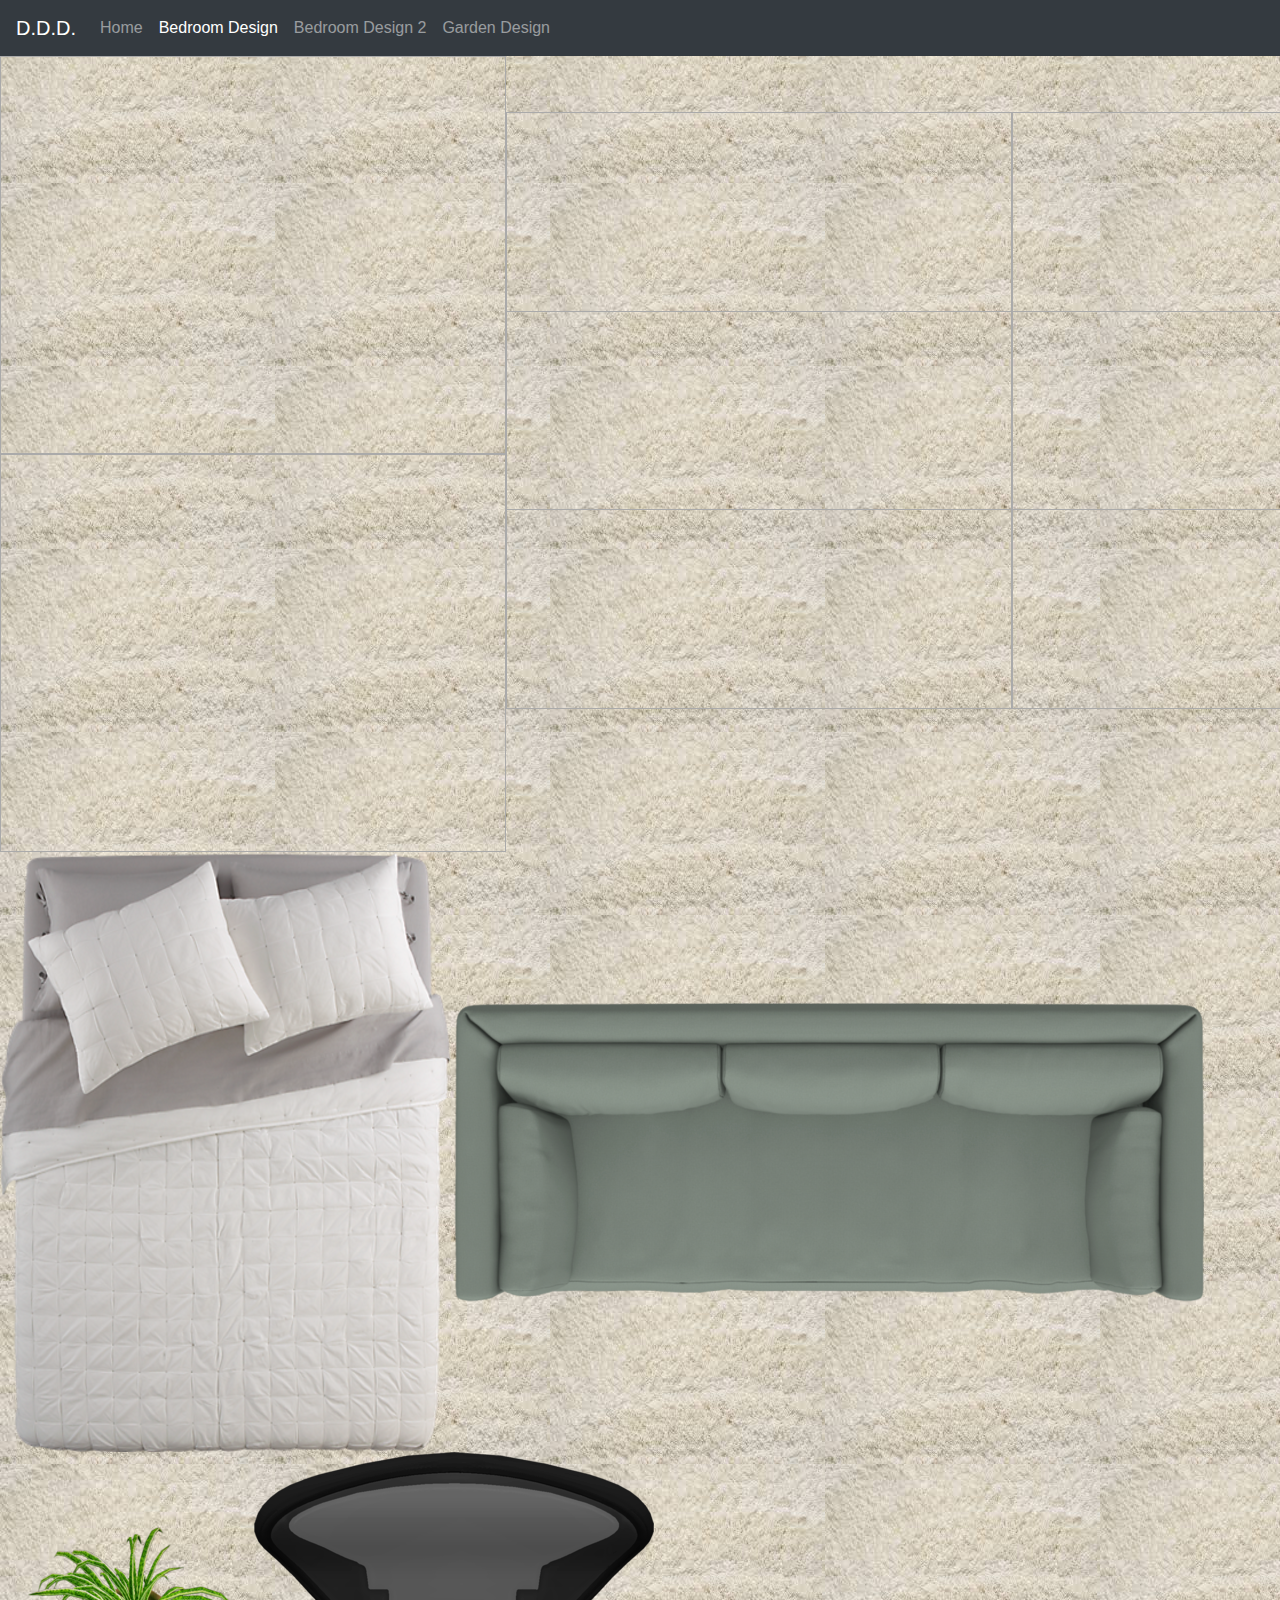
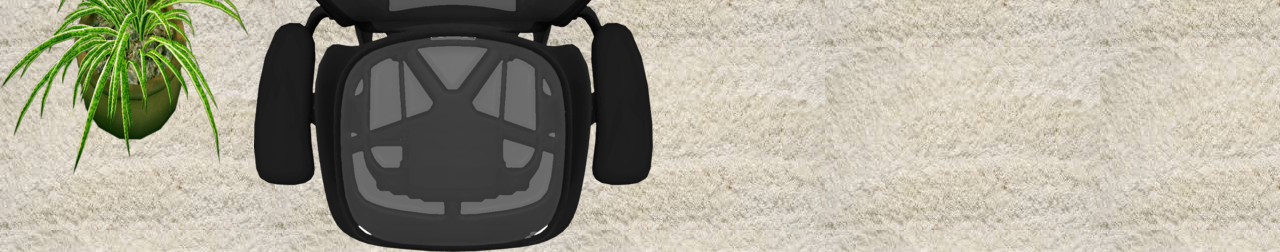
==== page1.html @ a097894c "Update page1.html" ====
<!DOCTYPE html>
<html lang="en">
  <head>
    <meta charset="utf-8">
    <meta name="viewport" content="width=device-width, initial-scale=1">
    <!-- The above 2 meta tags should come first in the head; any other head content should come *after* these tags -->

    <!-- Bootstrap -->

    <!-- Latest compiled and minified CSS -->
    <link rel="stylesheet" href="https://maxcdn.bootstrapcdn.com/bootstrap/4.5.2/css/bootstrap.min.css">

    <!-- jQuery library -->
    <script src="https://ajax.googleapis.com/ajax/libs/jquery/3.5.1/jquery.min.js"></script>

    <!-- Popper JS -->
    <script src="https://cdnjs.cloudflare.com/ajax/libs/popper.js/1.16.0/umd/popper.min.js"></script>

    <!-- Latest compiled JavaScript -->
    <script src="https://maxcdn.bootstrapcdn.com/bootstrap/4.5.2/js/bootstrap.min.js"></script>

  <link rel="stylesheet" href="style.css">
  <title>Home - My Webpage</title>
  <style>
body {
  background-image: url('Carpetfloor.jpg');
}
</style>
  <style>
#div1 {
  width: 506px;
  height: 398px;
  padding: 10px;
  border: 1px solid #aaaaaa;
}
  #div2 {
  width: 506px;
  height: 398px;
  padding: 10px;
  border: 1px solid #aaaaaa;
}   
   #div3 {
  width: 506px;
  height: 398px;
  padding: 10px;
  border: 1px solid #aaaaaa;
}   
   #div4 {
  width: 506px;
  height: 398px;
  padding: 10px;
  border: 1px solid #aaaaaa;
}    
   #div5 {
  width: 506px;
  height: 398px;
  padding: 10px;
  border: 1px solid #aaaaaa;
}    
   #div6 {
  width: 506px;
  height: 398px;
  padding: 10px;
  border: 1px solid #aaaaaa;
}  
    </style>
    <script>
function allowDrop(ev) {
  ev.preventDefault();
}

function drag(ev) {
  ev.dataTransfer.setData("text", ev.target.id);
}

function drop(ev) {
  ev.preventDefault();
  var data = ev.dataTransfer.getData("text");
  ev.target.appendChild(document.getElementById(data));
}
</script>
    
  </head>
  <body>
    <!--nav bar-->
    <nav class="navbar navbar-expand-md bg-dark navbar-dark">
      <a class="navbar-brand" href=".">D.D.D.</a>
      <button class="navbar-toggler" type="button" data-toggle="collapse" data-target="#collapsibleNavbar">
        <span class="navbar-toggler-icon"></span>
      </button>
      <div class="collapse navbar-collapse" id="collapsibleNavbar">
        <ul class="navbar-nav">
          <li class="nav-item">
            <a class="nav-link" href=".">Home</a>
          </li>
          <li class="nav-item, active">
            <a class="nav-link" href="page1.html">Bedroom Design</a>
          </li>
          <li class="nav-item">
            <a class="nav-link" href="page2.html">Bedroom Design 2</a>
          </li>
          <li class="nav-item">
            <a class="nav-link" href="page3.html">Garden Design</a>
          </li>
        </ul>
      </div>  
    </nav>
    
    <!--page content-->
<div id="div1" ondrop="drop(event)" ondragover="allowDrop(event)"></div>
 <div id="div2" ondrop="drop(event)" ondragover="allowDrop(event)"></div>
  <div id="div3" style = "position:absolute; left:506px; top:112px;" ondrop="drop(event)" ondragover="allowDrop(event)"></div>
   <div id="div4" style = "position:absolute; left:506px; top:311px;" ondrop="drop(event)" ondragover="allowDrop(event)"></div>
    <div id="div5" style = "position:absolute; left:1012px; top:112px;" ondrop="drop(event)" ondragover="allowDrop(event)"></div>
     <div id="div6" style = "position:absolute; left:1012px; top:311px;" ondrop="drop(event)" ondragover="allowDrop(event)"></div>
    <img id="drag1" src="bed2.png" draggable="true" ondragstart="drag(event)" width="450" height="600">
 <img id="drag2" src="couch.png" draggable="true" ondragstart="drag(event)" width="750" height="300">
  <img id="drag3" src="plant.png" draggable="true" ondragstart="drag(event)" width="250" height="250">
   <img id="drag4" src="chair2.png" draggable="true" ondragstart="drag(event)" width="400" height="400">
    
     
  </body>
</html>
---- style.css ----
#content {
     margin-left: 20px;
}
body {
  background-color:#cffdff;
}
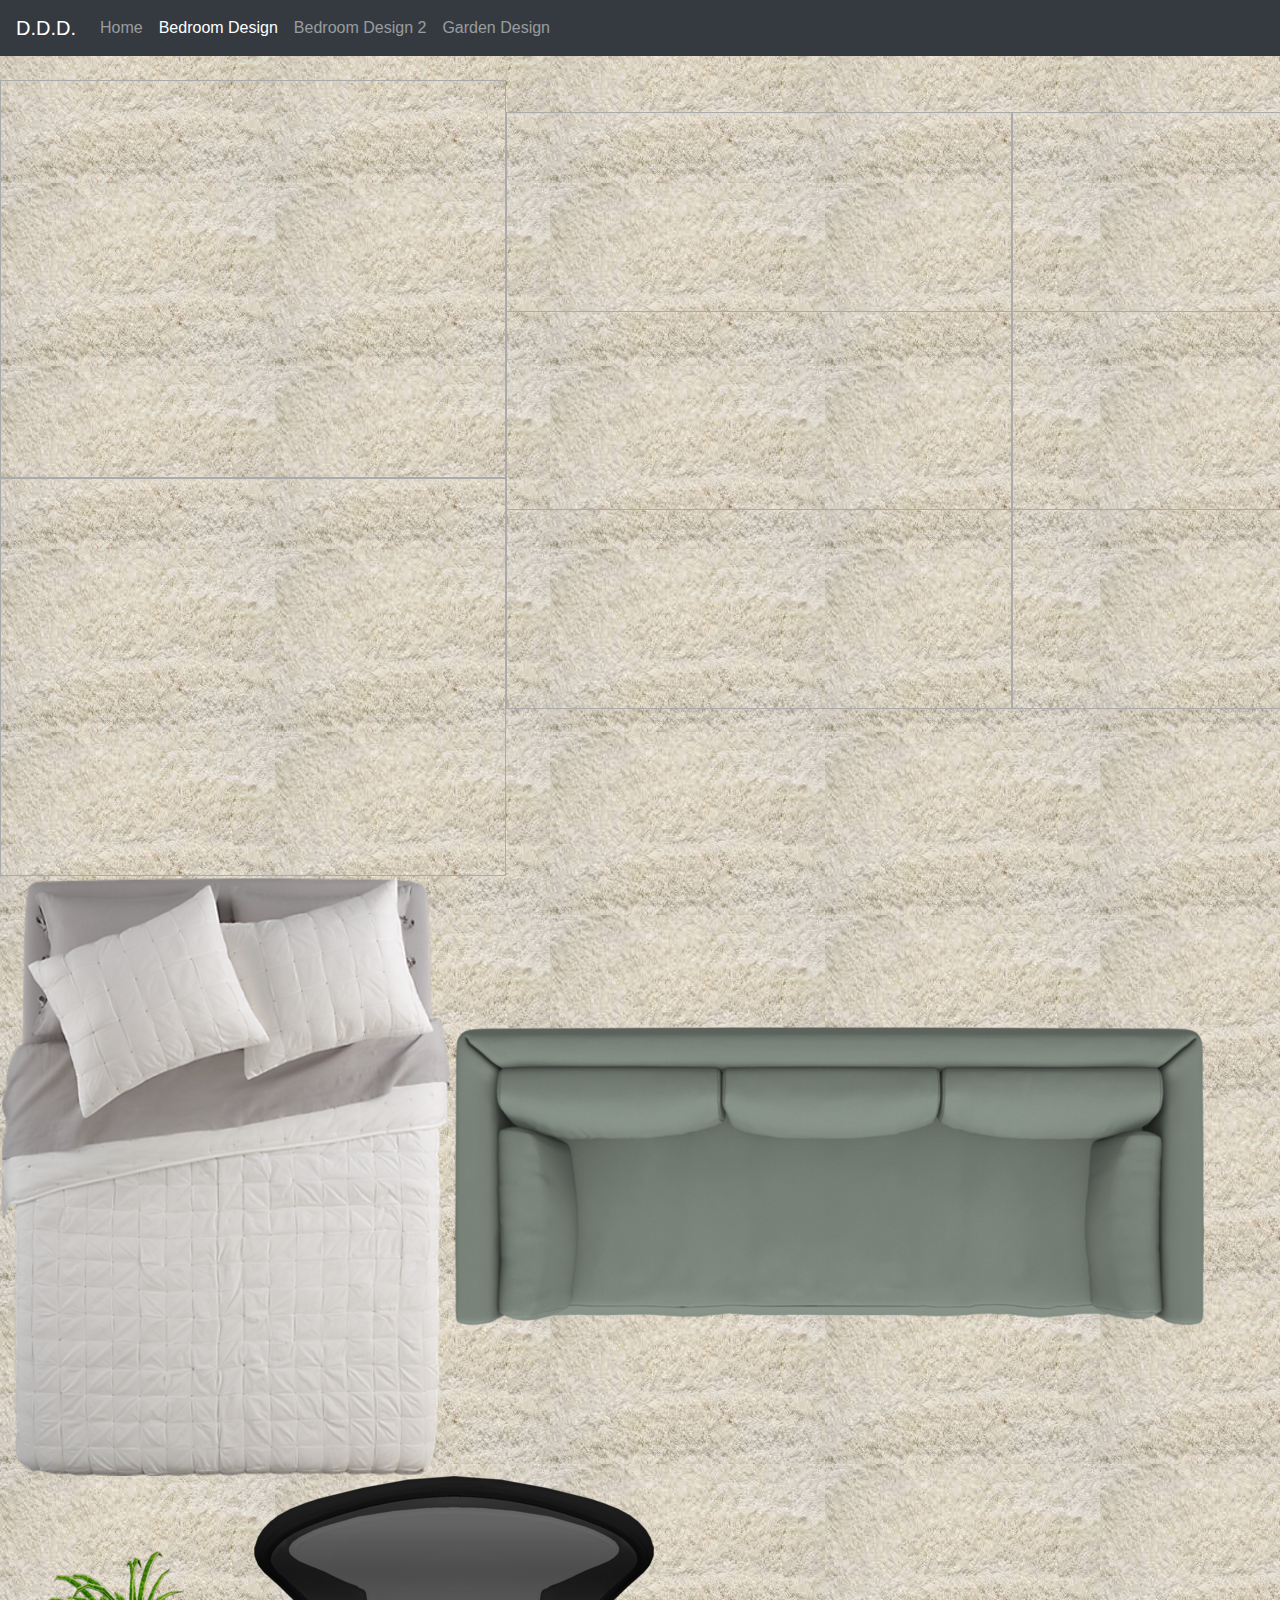
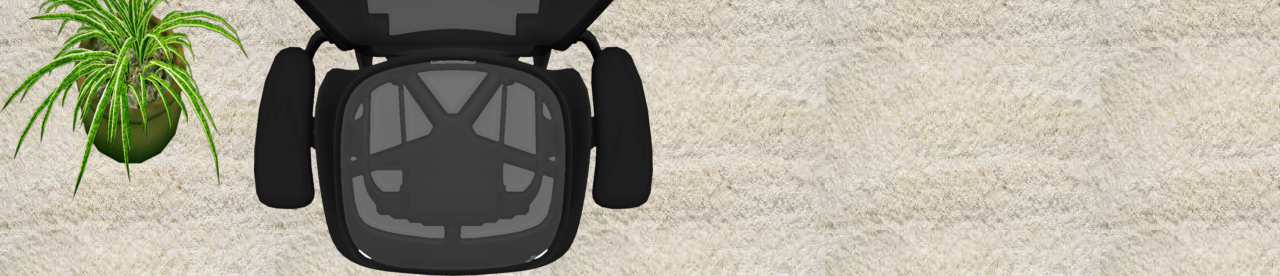
==== commit cd01e099: "Update page1.html" ====
--- a/page1.html
+++ b/page1.html
@@ -79,7 +79,7 @@
   ev.target.appendChild(document.getElementById(data));
 }
 </script>
-    
+  
   </head>
   <body>
     <!--nav bar-->
@@ -107,16 +107,17 @@
     </nav>
     
     <!--page content-->
-<div id="div1" ondrop="drop(event)" ondragover="allowDrop(event)"></div>
- <div id="div2" ondrop="drop(event)" ondragover="allowDrop(event)"></div>
-  <div id="div3" style = "position:absolute; left:506px; top:112px;" ondrop="drop(event)" ondragover="allowDrop(event)"></div>
-   <div id="div4" style = "position:absolute; left:506px; top:311px;" ondrop="drop(event)" ondragover="allowDrop(event)"></div>
+    <br>
+    <div id="div1" ondrop="drop(event)" ondragover="allowDrop(event)"></div>
+    <div id="div2" ondrop="drop(event)" ondragover="allowDrop(event)"></div>
+    <div id="div3" style = "position:absolute; left:506px; top:112px;" ondrop="drop(event)" ondragover="allowDrop(event)"></div>
+    <div id="div4" style = "position:absolute; left:506px; top:311px;" ondrop="drop(event)" ondragover="allowDrop(event)"></div>
     <div id="div5" style = "position:absolute; left:1012px; top:112px;" ondrop="drop(event)" ondragover="allowDrop(event)"></div>
-     <div id="div6" style = "position:absolute; left:1012px; top:311px;" ondrop="drop(event)" ondragover="allowDrop(event)"></div>
+    <div id="div6" style = "position:absolute; left:1012px; top:311px;" ondrop="drop(event)" ondragover="allowDrop(event)"></div>
     <img id="drag1" src="bed2.png" draggable="true" ondragstart="drag(event)" width="450" height="600">
- <img id="drag2" src="couch.png" draggable="true" ondragstart="drag(event)" width="750" height="300">
-  <img id="drag3" src="plant.png" draggable="true" ondragstart="drag(event)" width="250" height="250">
-   <img id="drag4" src="chair2.png" draggable="true" ondragstart="drag(event)" width="400" height="400">
+    <img id="drag2" src="couch.png" draggable="true" ondragstart="drag(event)" width="750" height="300">
+    <img id="drag3" src="plant.png" draggable="true" ondragstart="drag(event)" width="250" height="250">
+    <img id="drag4" src="chair2.png" draggable="true" ondragstart="drag(event)" width="400" height="400">
     
      
   </body>
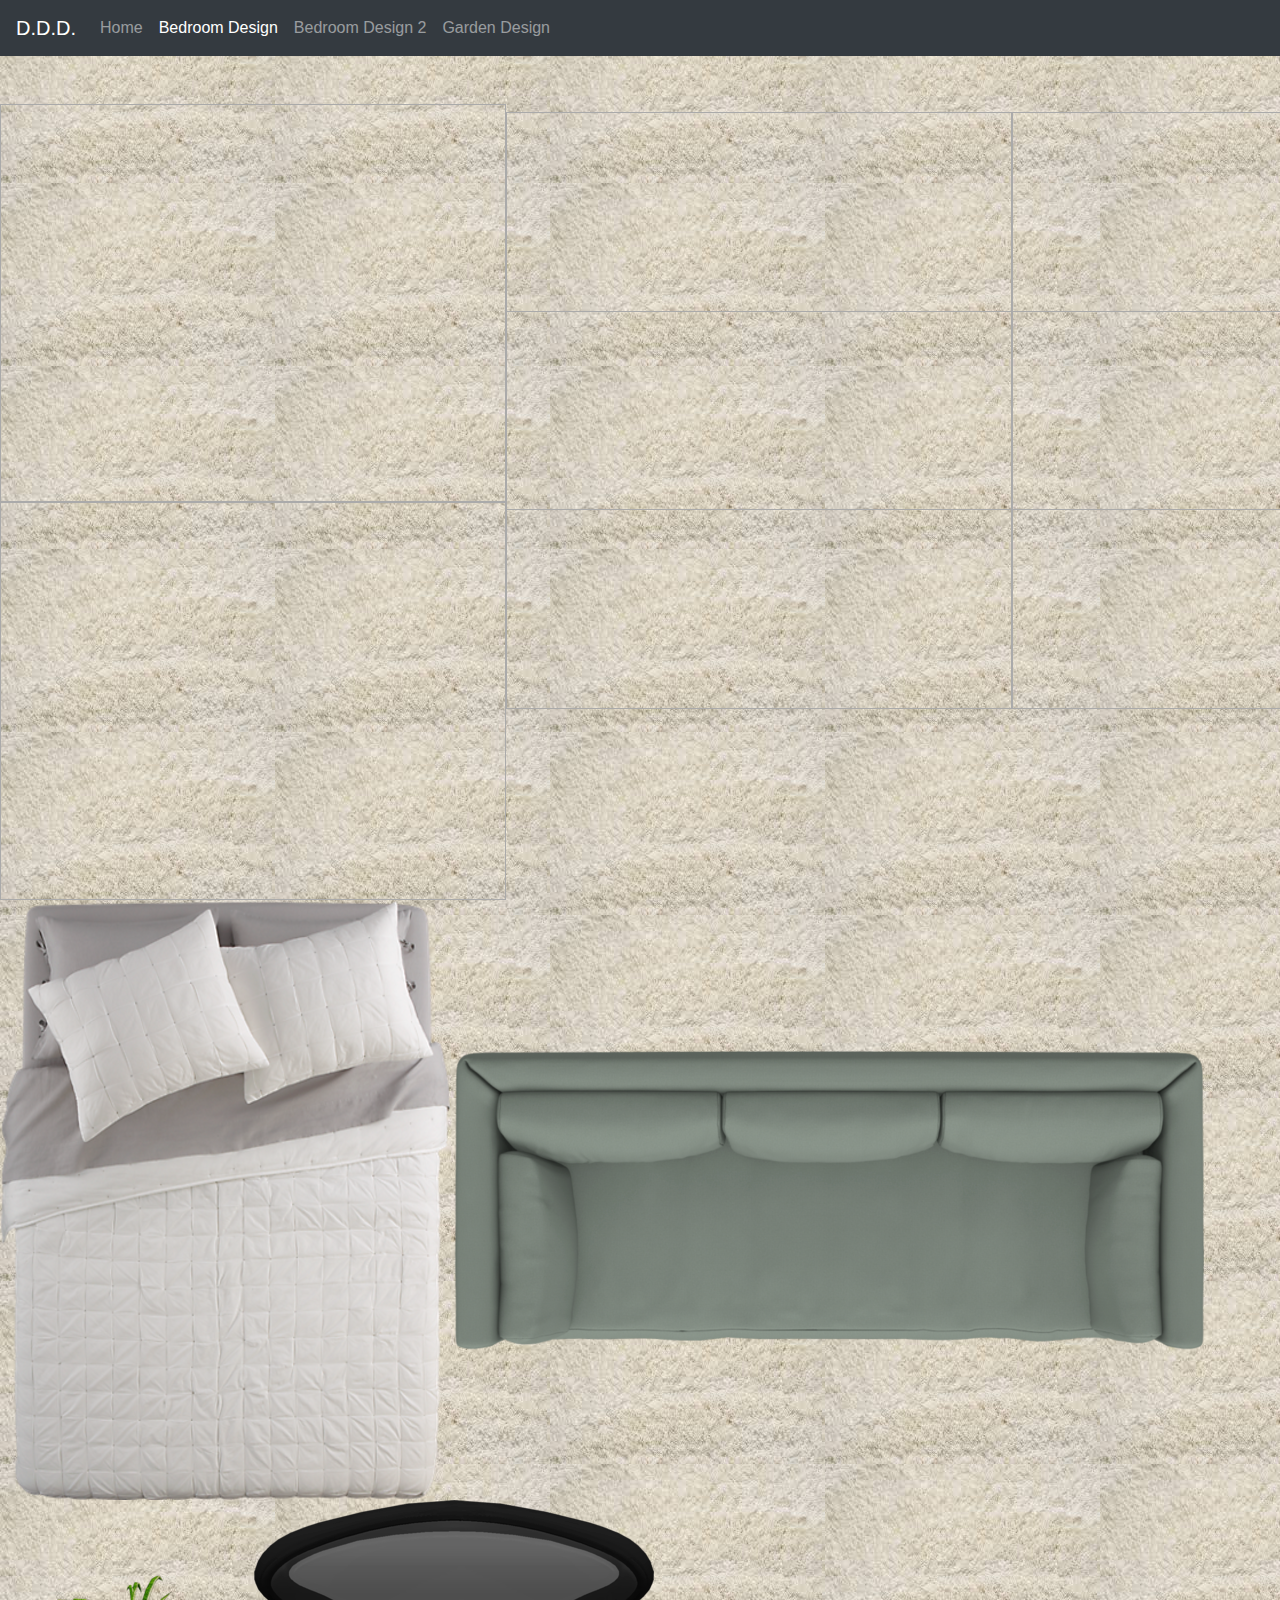
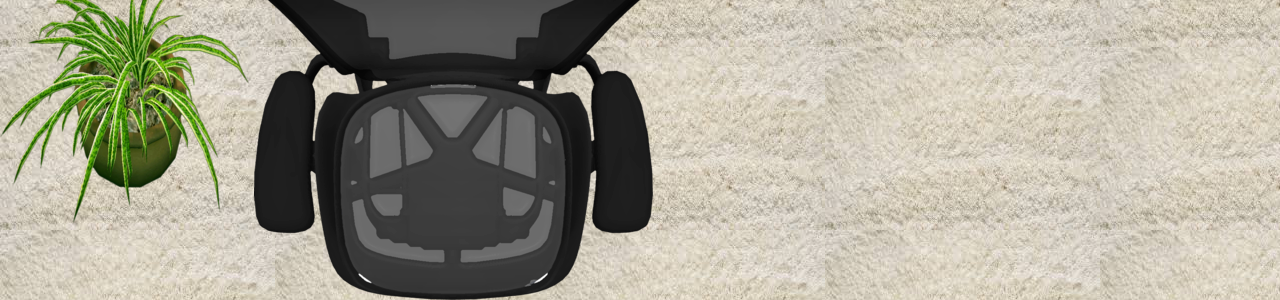
==== commit 6bb736db: "Update page1.html" ====
--- a/page1.html
+++ b/page1.html
@@ -108,6 +108,7 @@
     
     <!--page content-->
     <br>
+    <br>
     <div id="div1" ondrop="drop(event)" ondragover="allowDrop(event)"></div>
     <div id="div2" ondrop="drop(event)" ondragover="allowDrop(event)"></div>
     <div id="div3" style = "position:absolute; left:506px; top:112px;" ondrop="drop(event)" ondragover="allowDrop(event)"></div>
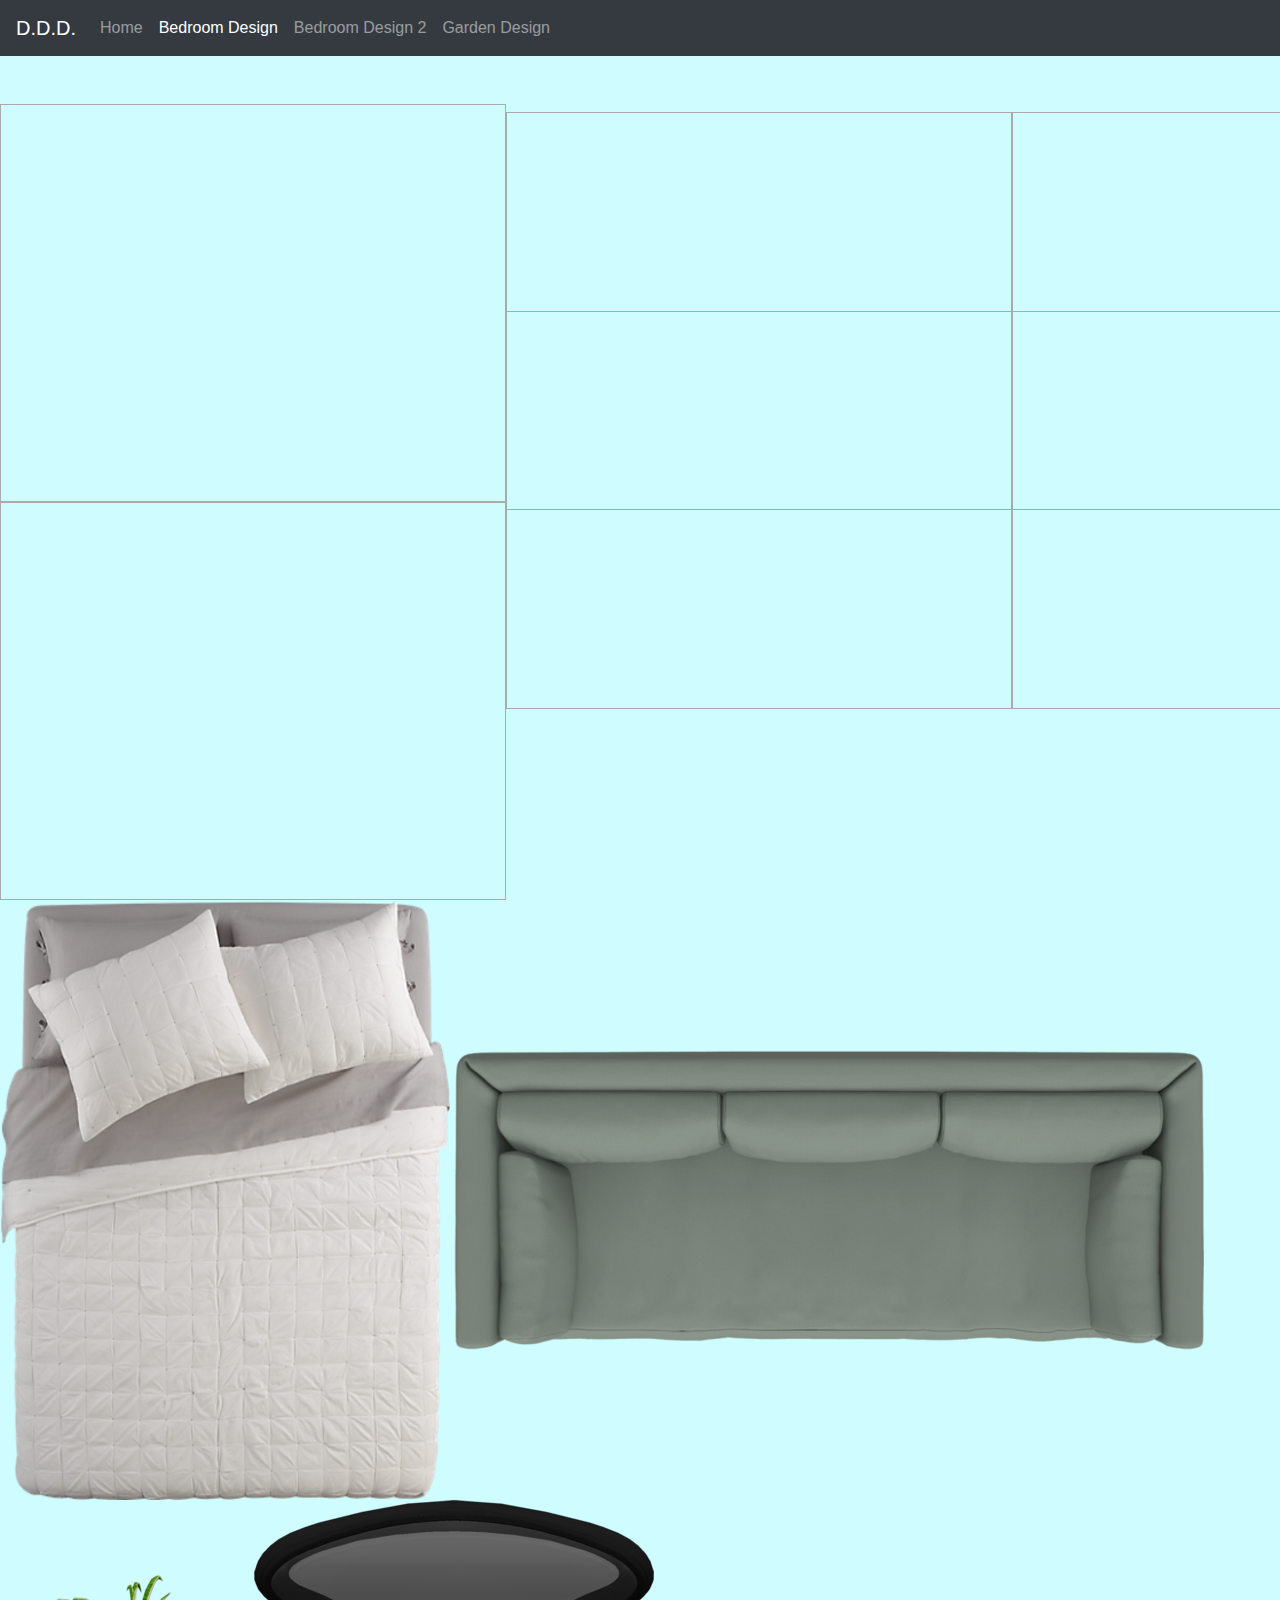
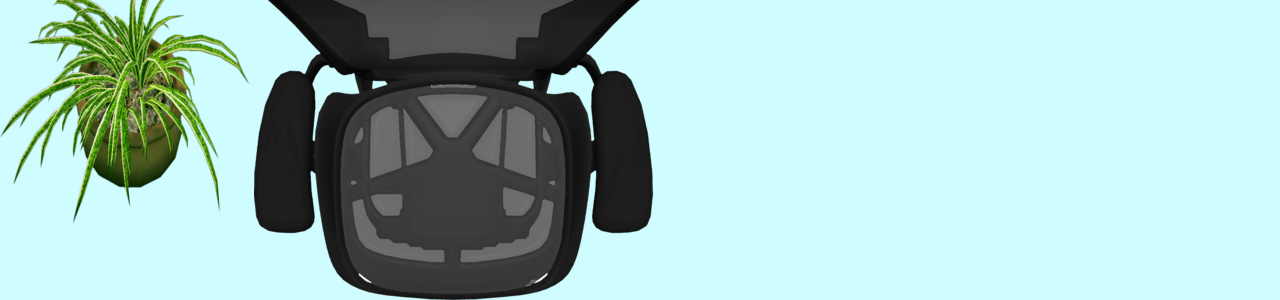
==== commit ea91254c: "Update page1.html" ====
--- a/page1.html
+++ b/page1.html
@@ -21,64 +21,22 @@
 
   <link rel="stylesheet" href="style.css">
   <title>Home - My Webpage</title>
-  <style>
-body {
-  background-image: url('Carpetfloor.jpg');
-}
-</style>
-  <style>
-#div1 {
-  width: 506px;
-  height: 398px;
-  padding: 10px;
-  border: 1px solid #aaaaaa;
-}
-  #div2 {
-  width: 506px;
-  height: 398px;
-  padding: 10px;
-  border: 1px solid #aaaaaa;
-}   
-   #div3 {
-  width: 506px;
-  height: 398px;
-  padding: 10px;
-  border: 1px solid #aaaaaa;
-}   
-   #div4 {
-  width: 506px;
-  height: 398px;
-  padding: 10px;
-  border: 1px solid #aaaaaa;
-}    
-   #div5 {
-  width: 506px;
-  height: 398px;
-  padding: 10px;
-  border: 1px solid #aaaaaa;
-}    
-   #div6 {
-  width: 506px;
-  height: 398px;
-  padding: 10px;
-  border: 1px solid #aaaaaa;
-}  
-    </style>
-    <script>
-function allowDrop(ev) {
-  ev.preventDefault();
-}
 
-function drag(ev) {
-  ev.dataTransfer.setData("text", ev.target.id);
-}
+  <script>
+    function allowDrop(ev) {
+      ev.preventDefault();
+     }
 
-function drop(ev) {
-  ev.preventDefault();
-  var data = ev.dataTransfer.getData("text");
-  ev.target.appendChild(document.getElementById(data));
-}
-</script>
+    function drag(ev) {
+      ev.dataTransfer.setData("text", ev.target.id);
+    }
+
+    function drop(ev) {
+      ev.preventDefault();
+      var data = ev.dataTransfer.getData("text");
+    ev.target.appendChild(document.getElementById(data));
+  }
+  </script>
   
   </head>
   <body>
--- a/style.css
+++ b/style.css
@@ -4,4 +4,39 @@
 body {
   background-color:#cffdff;
 }
-
+#div1 {
+  width: 506px;
+  height: 398px;
+  padding: 10px;
+  border: 1px solid #aaaaaa;
+}
+#div2 {
+  width: 506px;
+  height: 398px;
+  padding: 10px;
+  border: 1px solid #aaaaaa;
+}   
+#div3 {
+  width: 506px;
+  height: 398px;
+  padding: 10px;
+  border: 1px solid #aaaaaa;
+}   
+#div4 {
+  width: 506px;
+  height: 398px;
+  padding: 10px;
+  border: 1px solid #aaaaaa;
+}    
+#div5 {
+  width: 506px;
+  height: 398px;
+  padding: 10px;
+  border: 1px solid #aaaaaa;
+}    
+#div6 {
+  width: 506px;
+  height: 398px;
+  padding: 10px;
+  border: 1px solid #aaaaaa;
+}  
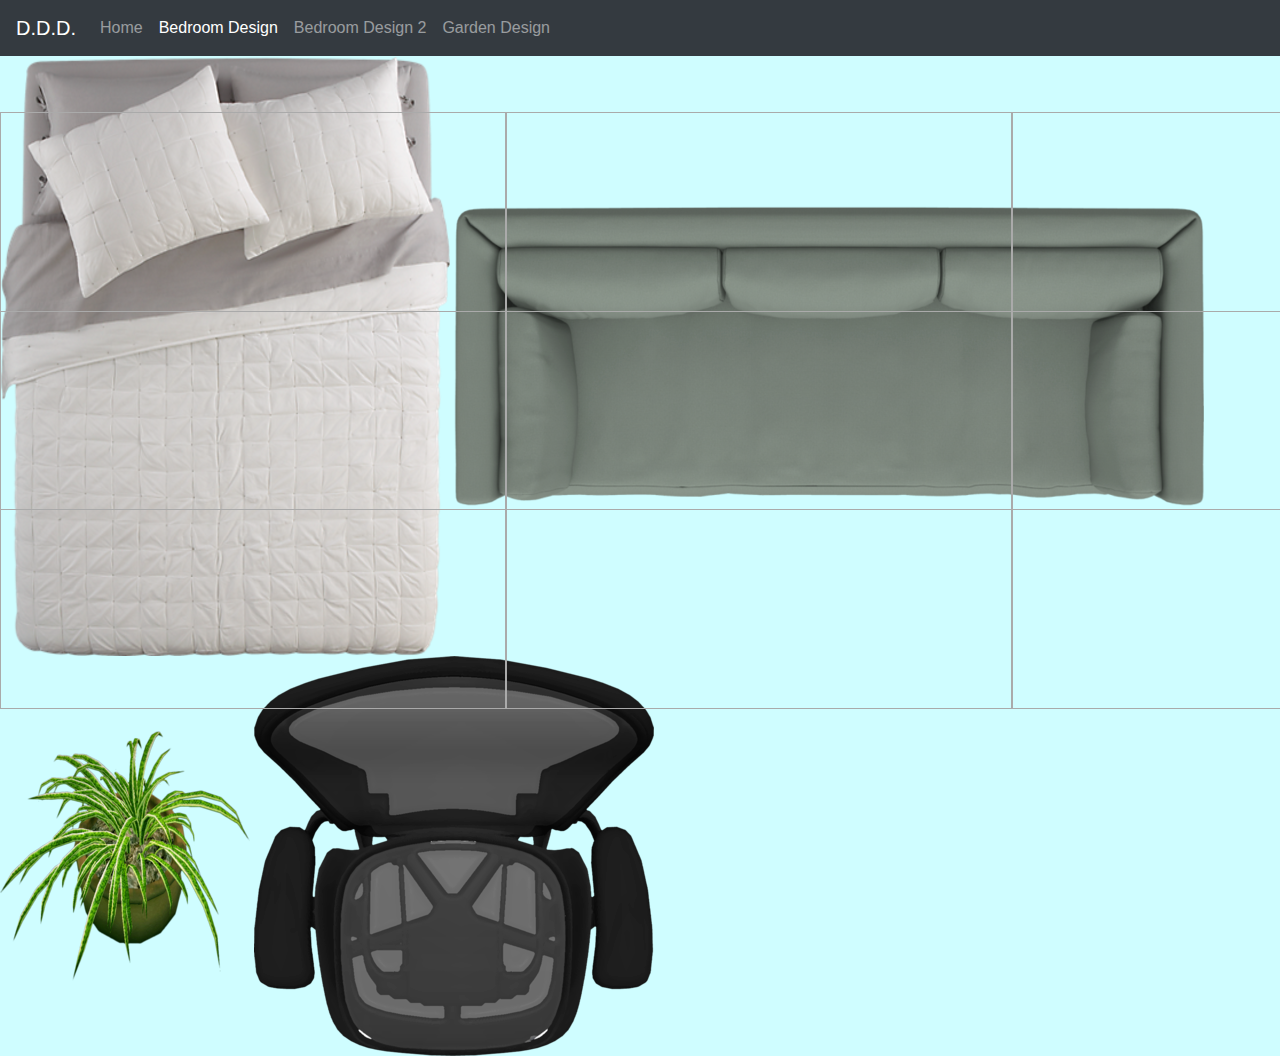
==== commit 1cd5bf2b: "Update page1.html" ====
--- a/page1.html
+++ b/page1.html
@@ -39,7 +39,7 @@
   </script>
   
   </head>
-  <body>
+  <body id="bodyone">
     <!--nav bar-->
     <nav class="navbar navbar-expand-md bg-dark navbar-dark">
       <a class="navbar-brand" href=".">D.D.D.</a>
@@ -65,10 +65,8 @@
     </nav>
     
     <!--page content-->
-    <br>
-    <br>
-    <div id="div1" ondrop="drop(event)" ondragover="allowDrop(event)"></div>
-    <div id="div2" ondrop="drop(event)" ondragover="allowDrop(event)"></div>
+    <div id="div1" style = "position:absolute; top:112px;" ondrop="drop(event)" ondragover="allowDrop(event)"></div>
+    <div id="div2" style = "position:absolute; top:311px;" ondrop="drop(event)" ondragover="allowDrop(event)"></div>
     <div id="div3" style = "position:absolute; left:506px; top:112px;" ondrop="drop(event)" ondragover="allowDrop(event)"></div>
     <div id="div4" style = "position:absolute; left:506px; top:311px;" ondrop="drop(event)" ondragover="allowDrop(event)"></div>
     <div id="div5" style = "position:absolute; left:1012px; top:112px;" ondrop="drop(event)" ondragover="allowDrop(event)"></div>
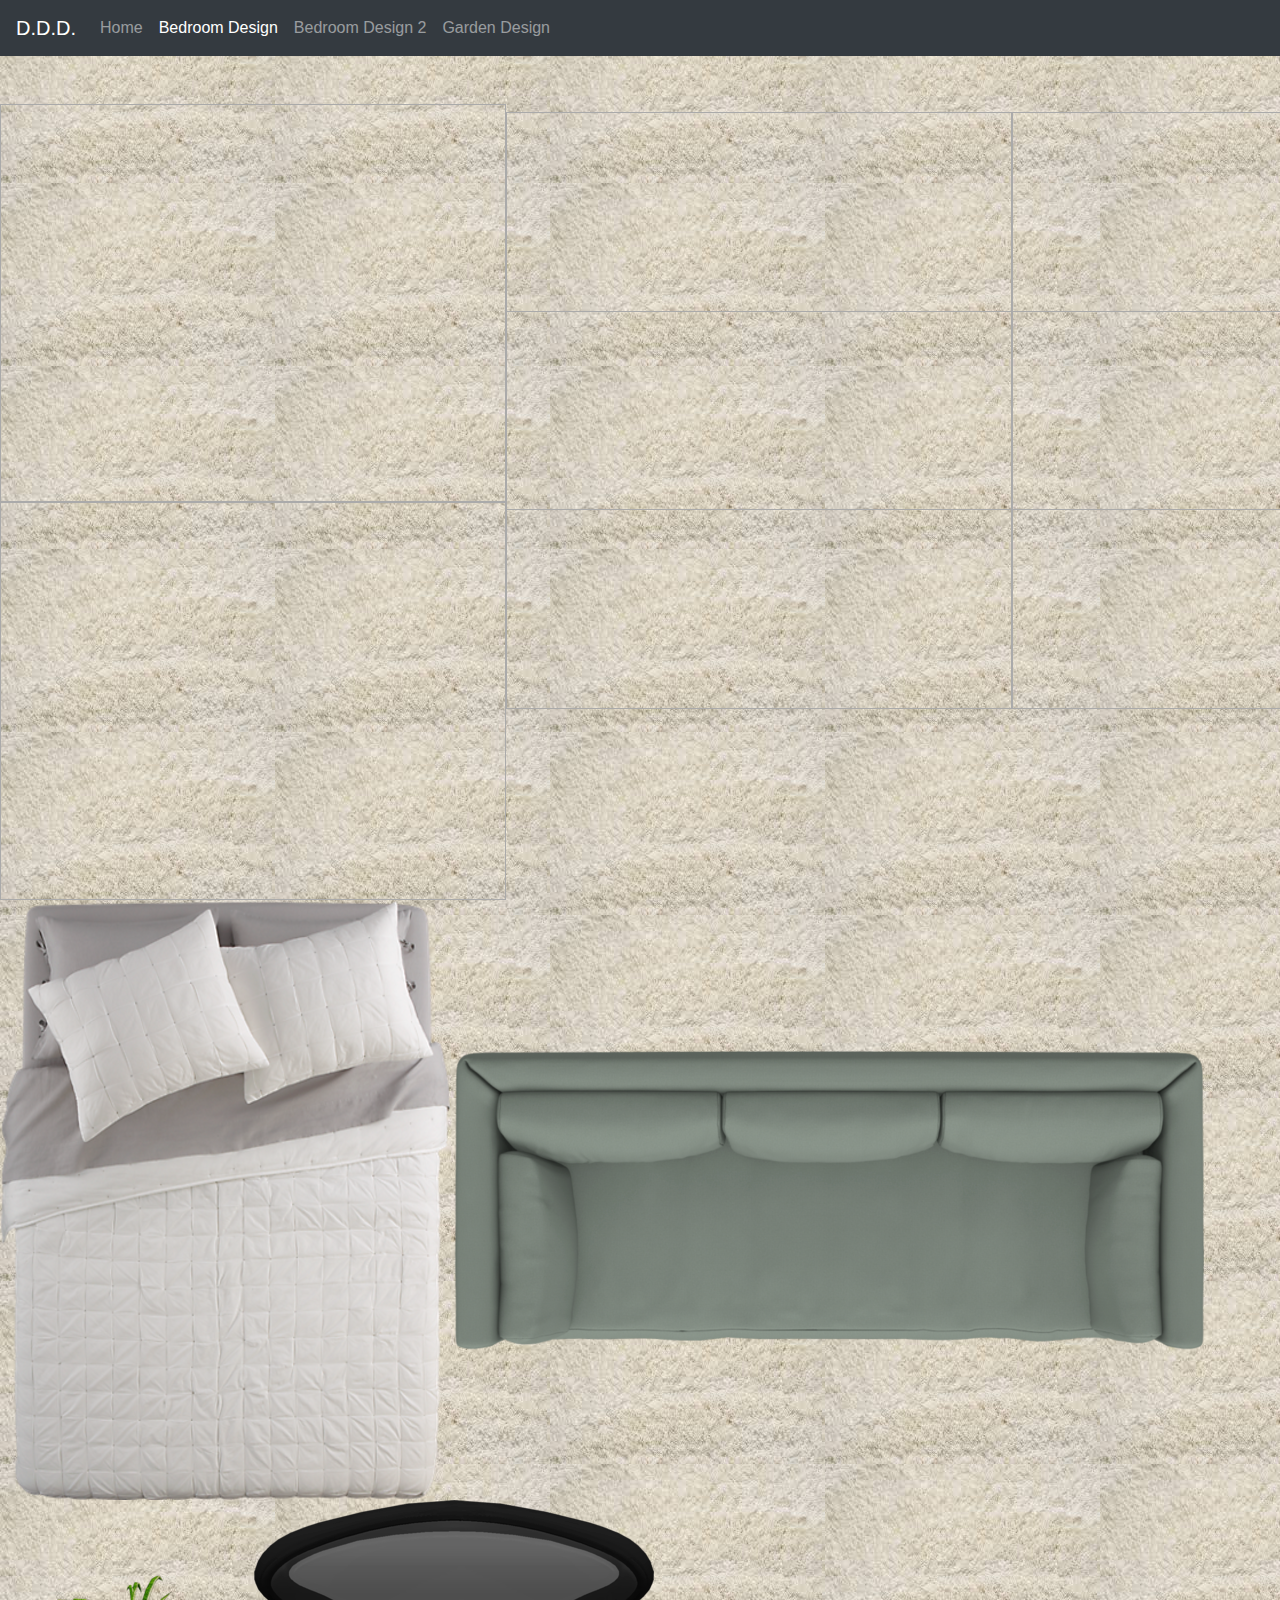
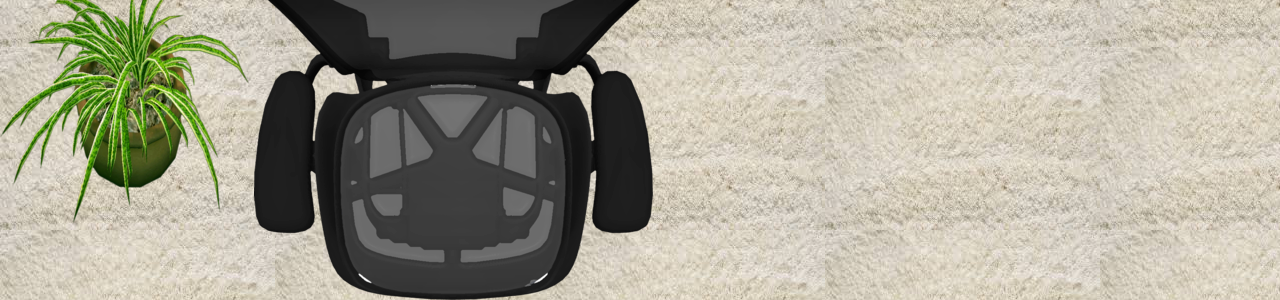
==== commit c9037479: "Update page1.html" ====
--- a/page1.html
+++ b/page1.html
@@ -65,8 +65,10 @@
     </nav>
     
     <!--page content-->
-    <div id="div1" style = "position:absolute; top:112px;" ondrop="drop(event)" ondragover="allowDrop(event)"></div>
-    <div id="div2" style = "position:absolute; top:311px;" ondrop="drop(event)" ondragover="allowDrop(event)"></div>
+    <br>
+    <br>
+    <div id="div1" style = ondrop="drop(event)" ondragover="allowDrop(event)"></div>
+    <div id="div2" style = ondrop="drop(event)" ondragover="allowDrop(event)"></div>
     <div id="div3" style = "position:absolute; left:506px; top:112px;" ondrop="drop(event)" ondragover="allowDrop(event)"></div>
     <div id="div4" style = "position:absolute; left:506px; top:311px;" ondrop="drop(event)" ondragover="allowDrop(event)"></div>
     <div id="div5" style = "position:absolute; left:1012px; top:112px;" ondrop="drop(event)" ondragover="allowDrop(event)"></div>
--- a/style.css
+++ b/style.css
@@ -1,8 +1,11 @@
 #content {
      margin-left: 20px;
 }
-body {
+#bodyhome {
   background-color:#cffdff;
+}
+#bodyone {	
+  background-image: url('Carpetfloor.jpg');	
 }
 #div1 {
   width: 506px;
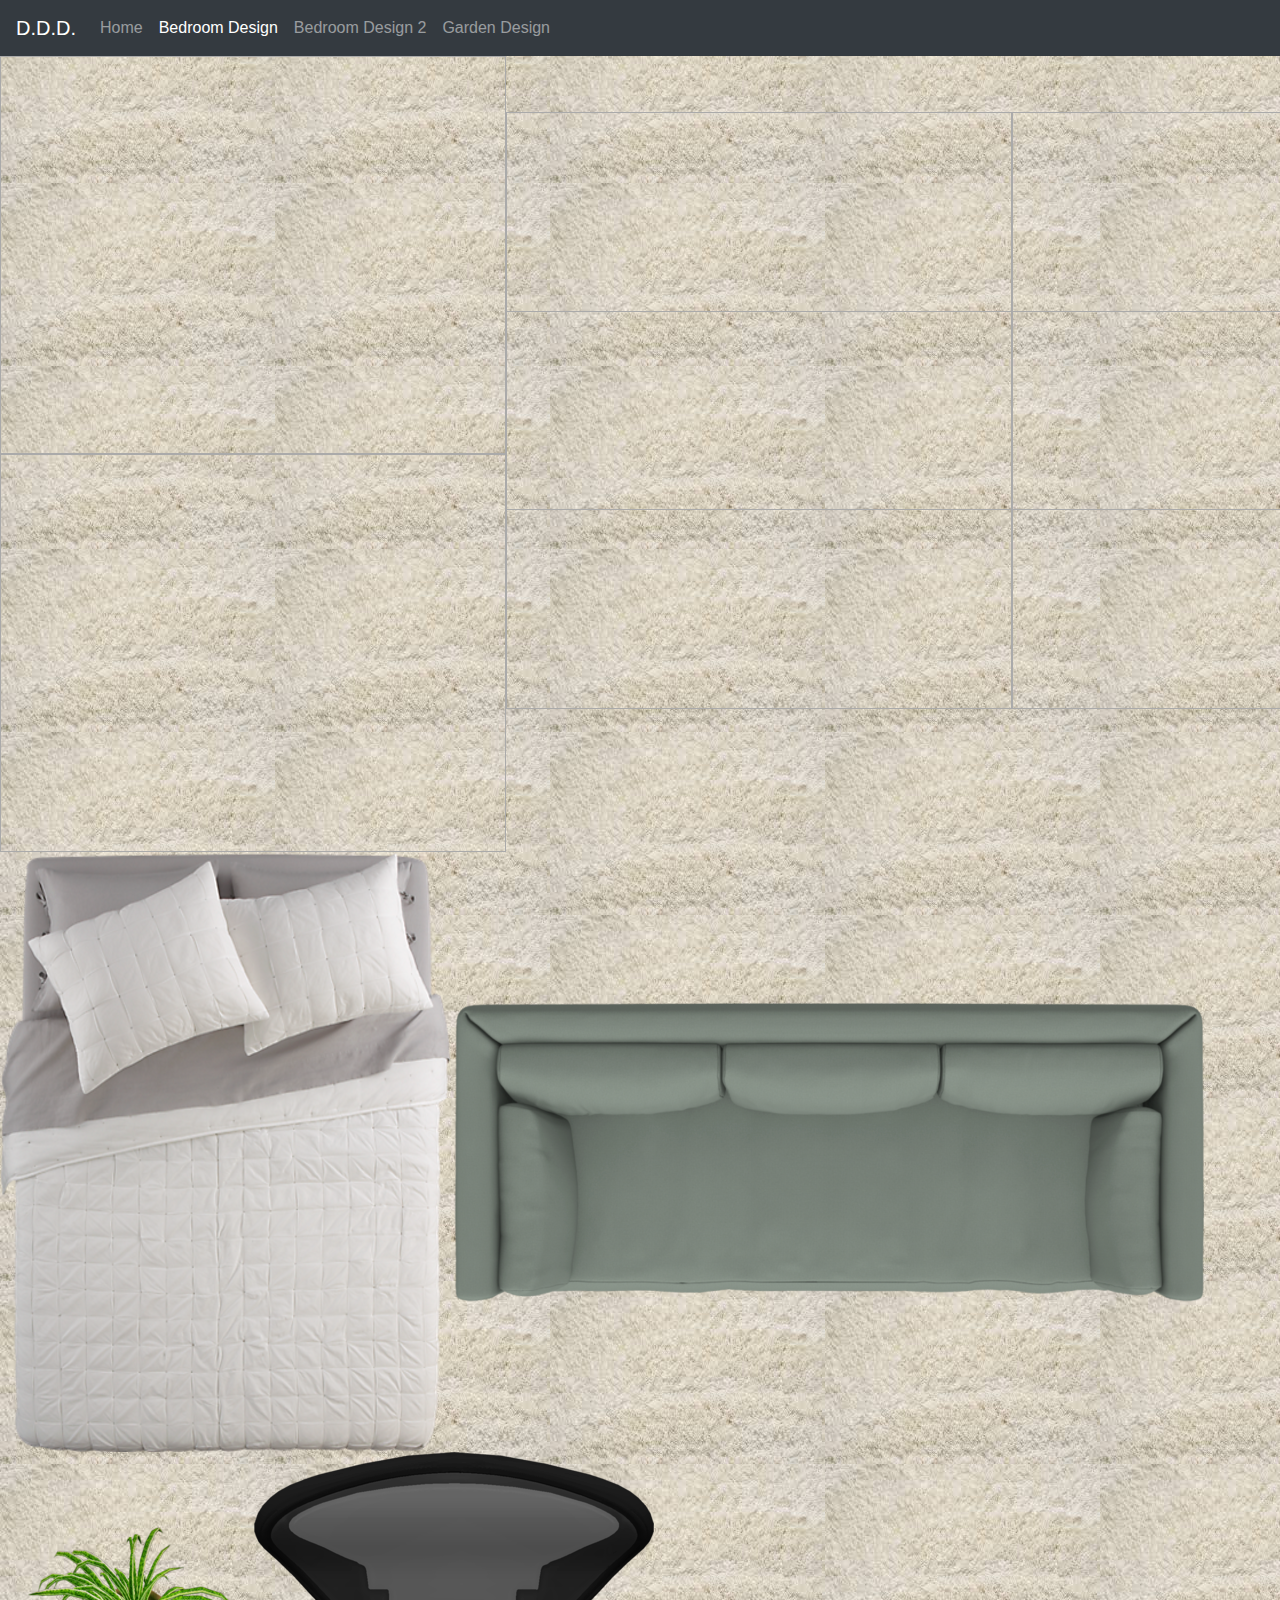
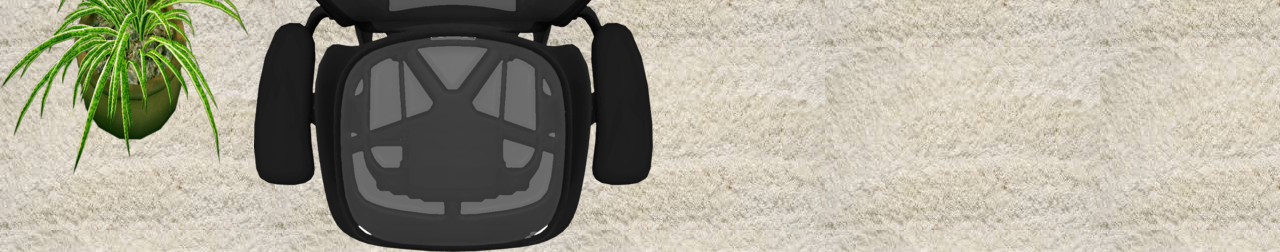
==== commit e89cd194: "Update page1.html" ====
--- a/page1.html
+++ b/page1.html
@@ -65,8 +65,7 @@
     </nav>
     
     <!--page content-->
-    <br>
-    <br>
+    <span class="br"></span>
     <div id="div1" style = ondrop="drop(event)" ondragover="allowDrop(event)"></div>
     <div id="div2" style = ondrop="drop(event)" ondragover="allowDrop(event)"></div>
     <div id="div3" style = "position:absolute; left:506px; top:112px;" ondrop="drop(event)" ondragover="allowDrop(event)"></div>
